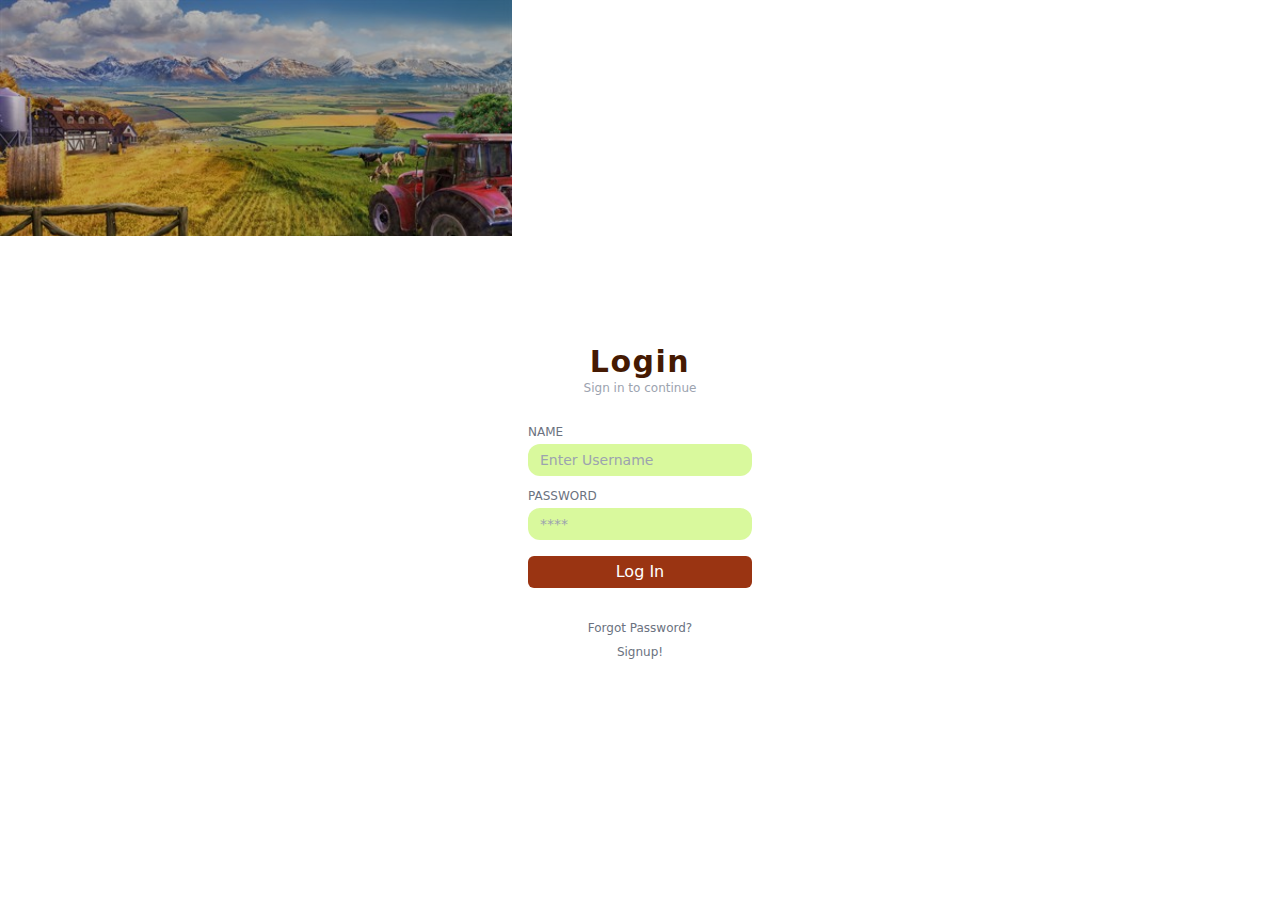
==== index.html @ 5ffe3eda "Update index.html" ====
<!DOCTYPE html>
<html lang="en">
<head>
    <meta charset="UTF-8">
    <meta name="viewport" content="width=device-width, initial-scale=1.0">
    <title>Smart Farming App</title>

    <!-- <link rel="stylesheet" href="/assets/css/main.css"> -->
    <!-- <script src="https://cdn.tailwindcss.com"></script> -->
  <link rel="stylesheet" href="assets/index-CWmxQhcx.css">
</head>
<body class="bg-white font-sans">
    <div class="login-page">
        <div class="header-image relative">
            <img src="assets/farm_bg-BPACp1g3.jfif" class="h-72 brightness-75" alt="">
            <div class="bottom-border h-14 size-full absolute -bottom-1 rounded-tr-full bg-white"></div>
        </div>
        <form class="bg-white flex flex-col items-center content-center mt-14">
            <h3 class="font-bold text-3xl tracking-wider text-amber-950">Login</h3>
            <p class="text-xs text-gray-400">Sign in to continue</p>
            <div class="field mt-7 w-56">
                <label for="name" class="block text-xs uppercase w-full text-gray-500">Name</label>
                <input type="text" name="username" class="w-full outline-none text-black text-sm pl-3 py-1.5 mt-1 text-left bg-lime-200 rounded-xl" id="username" placeholder="Enter Username">
            </div>
            <div class="field mt-3 w-56">
                <label for="password" class="block text-xs uppercase w-full text-gray-500">Password</label>
                <input type="password" name="password" class="w-full outline-none text-black text-sm pl-3 py-1.5 mt-1 text-left bg-lime-200 rounded-xl" id="password" placeholder="****">
            </div>
            <button id="login-btn" class="w-56 bg-orange-800 rounded-md text-white mt-4 py-1">Log In</button>
            <p class="text-xs text-gray-500 mt-8">Forgot Password?</p>
            <p class="text-xs text-gray-500 mt-2">Signup!</p>
        </form>
    </div>
    <script src="assets/js/clickEvents.js"></script>
</body>
</html>
---- assets/index-CWmxQhcx.css ----
*,
:before,
:after {
  box-sizing: border-box;
  border-width: 0;
  border-style: solid;
  border-color: #e5e7eb;
}
:before,
:after {
  --tw-content: "";
}
html,
:host {
  line-height: 1.5;
  -webkit-text-size-adjust: 100%;
  -moz-tab-size: 4;
  -o-tab-size: 4;
  tab-size: 4;
  font-family: ui-sans-serif, system-ui, sans-serif, "Apple Color Emoji",
    "Segoe UI Emoji", Segoe UI Symbol, "Noto Color Emoji";
  font-feature-settings: normal;
  font-variation-settings: normal;
  -webkit-tap-highlight-color: transparent;
}
body {
  margin: 0;
  line-height: inherit;
}
hr {
  height: 0;
  color: inherit;
  border-top-width: 1px;
}
abbr:where([title]) {
  -webkit-text-decoration: underline dotted;
  text-decoration: underline dotted;
}
h1,
h2,
h3,
h4,
h5,
h6 {
  font-size: inherit;
  font-weight: inherit;
}
a {
  color: inherit;
  text-decoration: inherit;
}
b,
strong {
  font-weight: bolder;
}
code,
kbd,
samp,
pre {
  font-family: ui-monospace, SFMono-Regular, Menlo, Monaco, Consolas,
    Liberation Mono, Courier New, monospace;
  font-feature-settings: normal;
  font-variation-settings: normal;
  font-size: 1em;
}
small {
  font-size: 80%;
}
sub,
sup {
  font-size: 75%;
  line-height: 0;
  position: relative;
  vertical-align: baseline;
}
sub {
  bottom: -0.25em;
}
sup {
  top: -0.5em;
}
table {
  text-indent: 0;
  border-color: inherit;
  border-collapse: collapse;
}
button,
input,
optgroup,
select,
textarea {
  font-family: inherit;
  font-feature-settings: inherit;
  font-variation-settings: inherit;
  font-size: 100%;
  font-weight: inherit;
  line-height: inherit;
  letter-spacing: inherit;
  color: inherit;
  margin: 0;
  padding: 0;
}
button,
select {
  text-transform: none;
}
button,
input:where([type="button"]),
input:where([type="reset"]),
input:where([type="submit"]) {
  -webkit-appearance: button;
  background-color: transparent;
  background-image: none;
}
:-moz-focusring {
  outline: auto;
}
:-moz-ui-invalid {
  box-shadow: none;
}
progress {
  vertical-align: baseline;
}
::-webkit-inner-spin-button,
::-webkit-outer-spin-button {
  height: auto;
}
[type="search"] {
  -webkit-appearance: textfield;
  outline-offset: -2px;
}
::-webkit-search-decoration {
  -webkit-appearance: none;
}
::-webkit-file-upload-button {
  -webkit-appearance: button;
  font: inherit;
}
summary {
  display: list-item;
}
blockquote,
dl,
dd,
h1,
h2,
h3,
h4,
h5,
h6,
hr,
figure,
p,
pre {
  margin: 0;
}
fieldset {
  margin: 0;
  padding: 0;
}
legend {
  padding: 0;
}
ol,
ul,
menu {
  list-style: none;
  margin: 0;
  padding: 0;
}
dialog {
  padding: 0;
}
textarea {
  resize: vertical;
}
input::-moz-placeholder,
textarea::-moz-placeholder {
  opacity: 1;
  color: #9ca3af;
}
input::placeholder,
textarea::placeholder {
  opacity: 1;
  color: #9ca3af;
}
button,
[role="button"] {
  cursor: pointer;
}
:disabled {
  cursor: default;
}
img,
svg,
video,
canvas,
audio,
iframe,
embed,
object {
  display: block;
  vertical-align: middle;
}
img,
video {
  max-width: 100%;
  height: auto;
}
[hidden] {
  display: none;
}
*,
:before,
:after {
  --tw-border-spacing-x: 0;
  --tw-border-spacing-y: 0;
  --tw-translate-x: 0;
  --tw-translate-y: 0;
  --tw-rotate: 0;
  --tw-skew-x: 0;
  --tw-skew-y: 0;
  --tw-scale-x: 1;
  --tw-scale-y: 1;
  --tw-pan-x: ;
  --tw-pan-y: ;
  --tw-pinch-zoom: ;
  --tw-scroll-snap-strictness: proximity;
  --tw-gradient-from-position: ;
  --tw-gradient-via-position: ;
  --tw-gradient-to-position: ;
  --tw-ordinal: ;
  --tw-slashed-zero: ;
  --tw-numeric-figure: ;
  --tw-numeric-spacing: ;
  --tw-numeric-fraction: ;
  --tw-ring-inset: ;
  --tw-ring-offset-width: 0px;
  --tw-ring-offset-color: #fff;
  --tw-ring-color: rgb(59 130 246 / 0.5);
  --tw-ring-offset-shadow: 0 0 #0000;
  --tw-ring-shadow: 0 0 #0000;
  --tw-shadow: 0 0 #0000;
  --tw-shadow-colored: 0 0 #0000;
  --tw-blur: ;
  --tw-brightness: ;
  --tw-contrast: ;
  --tw-grayscale: ;
  --tw-hue-rotate: ;
  --tw-invert: ;
  --tw-saturate: ;
  --tw-sepia: ;
  --tw-drop-shadow: ;
  --tw-backdrop-blur: ;
  --tw-backdrop-brightness: ;
  --tw-backdrop-contrast: ;
  --tw-backdrop-grayscale: ;
  --tw-backdrop-hue-rotate: ;
  --tw-backdrop-invert: ;
  --tw-backdrop-opacity: ;
  --tw-backdrop-saturate: ;
  --tw-backdrop-sepia: ;
  --tw-contain-size: ;
  --tw-contain-layout: ;
  --tw-contain-paint: ;
  --tw-contain-style: ;
}
::backdrop {
  --tw-border-spacing-x: 0;
  --tw-border-spacing-y: 0;
  --tw-translate-x: 0;
  --tw-translate-y: 0;
  --tw-rotate: 0;
  --tw-skew-x: 0;
  --tw-skew-y: 0;
  --tw-scale-x: 1;
  --tw-scale-y: 1;
  --tw-pan-x: ;
  --tw-pan-y: ;
  --tw-pinch-zoom: ;
  --tw-scroll-snap-strictness: proximity;
  --tw-gradient-from-position: ;
  --tw-gradient-via-position: ;
  --tw-gradient-to-position: ;
  --tw-ordinal: ;
  --tw-slashed-zero: ;
  --tw-numeric-figure: ;
  --tw-numeric-spacing: ;
  --tw-numeric-fraction: ;
  --tw-ring-inset: ;
  --tw-ring-offset-width: 0px;
  --tw-ring-offset-color: #fff;
  --tw-ring-color: rgb(59 130 246 / 0.5);
  --tw-ring-offset-shadow: 0 0 #0000;
  --tw-ring-shadow: 0 0 #0000;
  --tw-shadow: 0 0 #0000;
  --tw-shadow-colored: 0 0 #0000;
  --tw-blur: ;
  --tw-brightness: ;
  --tw-contrast: ;
  --tw-grayscale: ;
  --tw-hue-rotate: ;
  --tw-invert: ;
  --tw-saturate: ;
  --tw-sepia: ;
  --tw-drop-shadow: ;
  --tw-backdrop-blur: ;
  --tw-backdrop-brightness: ;
  --tw-backdrop-contrast: ;
  --tw-backdrop-grayscale: ;
  --tw-backdrop-hue-rotate: ;
  --tw-backdrop-invert: ;
  --tw-backdrop-opacity: ;
  --tw-backdrop-saturate: ;
  --tw-backdrop-sepia: ;
  --tw-contain-size: ;
  --tw-contain-layout: ;
  --tw-contain-paint: ;
  --tw-contain-style: ;
}
.absolute {
  position: absolute;
}
.relative {
  position: relative;
}
.-bottom-1 {
  bottom: -0.25rem;
}
.bottom-6 {
  bottom: 1.5rem;
}
.right-6 {
  right: 1.5rem;
}
.m-2 {
  margin: 0.5rem;
}
.mt-1 {
  margin-top: 0.25rem;
}
.mt-16 {
  margin-top: 4rem;
}
.mt-2 {
  margin-top: 0.5rem;
}
.mt-3 {
  margin-top: 0.75rem;
}
.mt-4 {
  margin-top: 1rem;
}
.mt-7 {
  margin-top: 1.75rem;
}
.mt-8 {
  margin-top: 2rem;
}
.mt-14 {
  margin-top: 3.5rem;
}
.box-border {
  box-sizing: border-box;
}
.block {
  display: block;
}
.flex {
  display: flex;
}
.size-full {
  width: 100%;
  height: 100%;
}
.h-14 {
  height: 3.5rem;
}
.h-40 {
  height: 10rem;
}
.h-72 {
  height: 18rem;
}
.w-24 {
  width: 6rem;
}
.w-36 {
  width: 9rem;
}
.w-56 {
  width: 14rem;
}
.w-full {
  width: 100%;
}
.flex-col {
  flex-direction: column;
}
.flex-wrap {
  flex-wrap: wrap;
}
.content-center {
  align-content: center;
}
.items-center {
  align-items: center;
}
.rounded-full {
  border-radius: 9999px;
}
.rounded-md {
  border-radius: 0.375rem;
}
.rounded-xl {
  border-radius: 0.75rem;
}
.rounded-tr-full {
  border-top-right-radius: 9999px;
}
.bg-green-200 {
  --tw-bg-opacity: 1;
  background-color: rgb(187 247 208 / var(--tw-bg-opacity));
}
.bg-lime-200 {
  --tw-bg-opacity: 1;
  background-color: rgb(217 249 157 / var(--tw-bg-opacity));
}
.bg-orange-800 {
  --tw-bg-opacity: 1;
  background-color: rgb(154 52 18 / var(--tw-bg-opacity));
}
.bg-slate-400 {
  --tw-bg-opacity: 1;
  background-color: rgb(148 163 184 / var(--tw-bg-opacity));
}
.bg-white {
  --tw-bg-opacity: 1;
  background-color: rgb(255 255 255 / var(--tw-bg-opacity));
}
.p-2 {
  padding: 0.5rem;
}
.p-3 {
  padding: 0.75rem;
}
.px-2 {
  padding-left: 0.5rem;
  padding-right: 0.5rem;
}
.px-3 {
  padding-left: 0.75rem;
  padding-right: 0.75rem;
}
.px-8 {
  padding-left: 2rem;
  padding-right: 2rem;
}
.py-1 {
  padding-top: 0.25rem;
  padding-bottom: 0.25rem;
}
.py-1\.5 {
  padding-top: 0.375rem;
  padding-bottom: 0.375rem;
}
.pl-3 {
  padding-left: 0.75rem;
}
.text-left {
  text-align: left;
}
.text-center {
  text-align: center;
}
.font-sans {
  font-family: ui-sans-serif, system-ui, sans-serif, "Apple Color Emoji",
    "Segoe UI Emoji", Segoe UI Symbol, "Noto Color Emoji";
}
.text-2xl {
  font-size: 1.5rem;
  line-height: 2rem;
}
.text-3xl {
  font-size: 1.875rem;
  line-height: 2.25rem;
}
.text-base {
  font-size: 1rem;
  line-height: 1.5rem;
}
.text-sm {
  font-size: 0.875rem;
  line-height: 1.25rem;
}
.text-xs {
  font-size: 0.75rem;
  line-height: 1rem;
}
.font-bold {
  font-weight: 700;
}
.uppercase {
  text-transform: uppercase;
}
.tracking-wider {
  letter-spacing: 0.05em;
}
.text-amber-950 {
  --tw-text-opacity: 1;
  color: rgb(69 26 3 / var(--tw-text-opacity));
}
.text-black {
  --tw-text-opacity: 1;
  color: rgb(0 0 0 / var(--tw-text-opacity));
}
.text-gray-400 {
  --tw-text-opacity: 1;
  color: rgb(156 163 175 / var(--tw-text-opacity));
}
.text-gray-500 {
  --tw-text-opacity: 1;
  color: rgb(107 114 128 / var(--tw-text-opacity));
}
.text-white {
  --tw-text-opacity: 1;
  color: rgb(255 255 255 / var(--tw-text-opacity));
}
.shadow-lg {
  --tw-shadow: 0 10px 15px -3px rgb(0 0 0 / 0.1),
    0 4px 6px -4px rgb(0 0 0 / 0.1);
  --tw-shadow-colored: 0 10px 15px -3px var(--tw-shadow-color),
    0 4px 6px -4px var(--tw-shadow-color);
  box-shadow: var(--tw-ring-offset-shadow, 0 0 #0000),
    var(--tw-ring-shadow, 0 0 #0000), var(--tw-shadow);
}
.shadow-md {
  --tw-shadow: 0 4px 6px -1px rgb(0 0 0 / 0.1), 0 2px 4px -2px rgb(0 0 0 / 0.1);
  --tw-shadow-colored: 0 4px 6px -1px var(--tw-shadow-color),
    0 2px 4px -2px var(--tw-shadow-color);
  box-shadow: var(--tw-ring-offset-shadow, 0 0 #0000),
    var(--tw-ring-shadow, 0 0 #0000), var(--tw-shadow);
}
.outline-none {
  outline: 2px solid transparent;
  outline-offset: 2px;
}
.brightness-75 {
  --tw-brightness: brightness(0.75);
  filter: var(--tw-blur) var(--tw-brightness) var(--tw-contrast)
    var(--tw-grayscale) var(--tw-hue-rotate) var(--tw-invert) var(--tw-saturate)
    var(--tw-sepia) var(--tw-drop-shadow);
}
.transition-all {
  transition-property: all;
  transition-timing-function: cubic-bezier(0.4, 0, 0.2, 1);
  transition-duration: 0.15s;
}
.hover\:bg-green-300:hover {
  --tw-bg-opacity: 1;
  background-color: rgb(134 239 172 / var(--tw-bg-opacity));
}
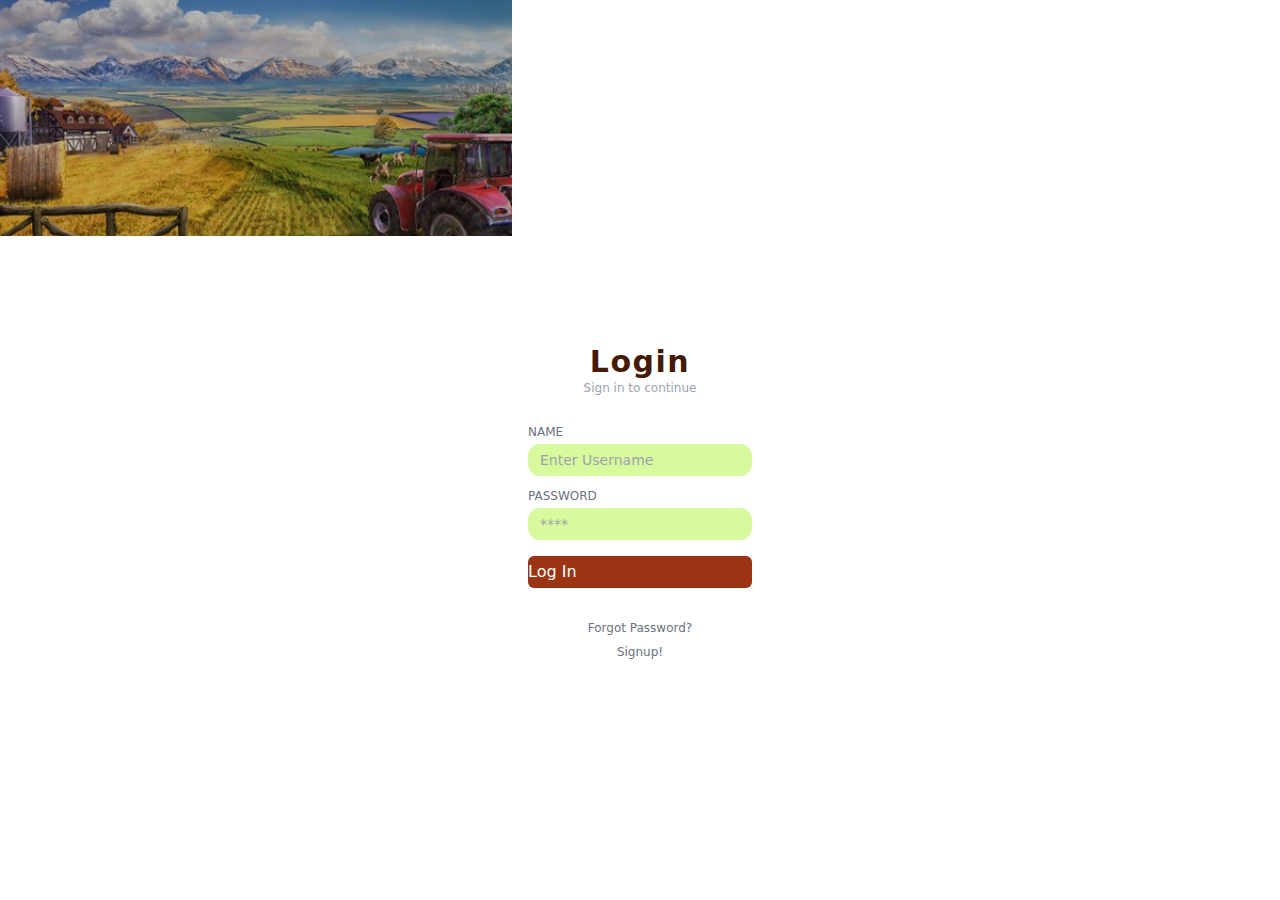
==== commit 4b683e28: "Update index.html" ====
--- a/index.html
+++ b/index.html
@@ -26,7 +26,7 @@
                 <label for="password" class="block text-xs uppercase w-full text-gray-500">Password</label>
                 <input type="password" name="password" class="w-full outline-none text-black text-sm pl-3 py-1.5 mt-1 text-left bg-lime-200 rounded-xl" id="password" placeholder="****">
             </div>
-            <button id="login-btn" class="w-56 bg-orange-800 rounded-md text-white mt-4 py-1">Log In</button>
+            <a href="menu.html" id="login-btn" class="w-56 bg-orange-800 rounded-md text-white mt-4 py-1">Log In</a>
             <p class="text-xs text-gray-500 mt-8">Forgot Password?</p>
             <p class="text-xs text-gray-500 mt-2">Signup!</p>
         </form>
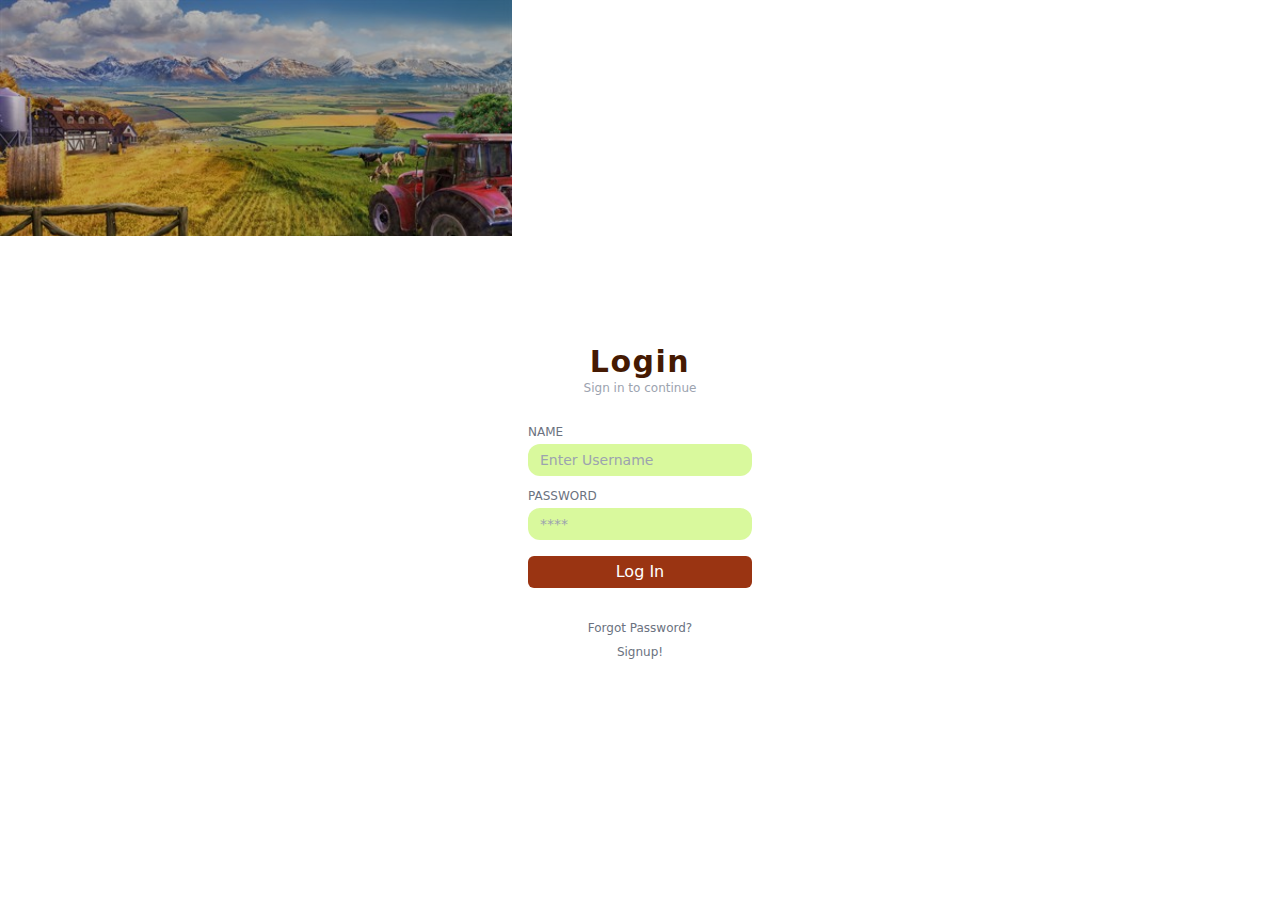
==== commit 6048a165: "Add files via upload" ====
--- a/index.html
+++ b/index.html
@@ -7,7 +7,7 @@
 
     <!-- <link rel="stylesheet" href="/assets/css/main.css"> -->
     <!-- <script src="https://cdn.tailwindcss.com"></script> -->
-  <link rel="stylesheet" href="assets/index-CWmxQhcx.css">
+  <link rel="stylesheet" crossorigin href="assets/index-CWmxQhcx.css">
 </head>
 <body class="bg-white font-sans">
     <div class="login-page">
@@ -26,11 +26,10 @@
                 <label for="password" class="block text-xs uppercase w-full text-gray-500">Password</label>
                 <input type="password" name="password" class="w-full outline-none text-black text-sm pl-3 py-1.5 mt-1 text-left bg-lime-200 rounded-xl" id="password" placeholder="****">
             </div>
-            <a href="menu.html" id="login-btn" class="w-56 bg-orange-800 rounded-md text-white mt-4 py-1">Log In</a>
+            <a href="menu.html" id="login-btn" class="w-56 text-center bg-orange-800 rounded-md text-white mt-4 py-1">Log In</a>
             <p class="text-xs text-gray-500 mt-8">Forgot Password?</p>
             <p class="text-xs text-gray-500 mt-2">Signup!</p>
         </form>
     </div>
-    <script src="assets/js/clickEvents.js"></script>
 </body>
-</html>
+</html>--- a/assets/index-CWmxQhcx.css
+++ b/assets/index-CWmxQhcx.css
@@ -1,562 +1 @@
-*,
-:before,
-:after {
-  box-sizing: border-box;
-  border-width: 0;
-  border-style: solid;
-  border-color: #e5e7eb;
-}
-:before,
-:after {
-  --tw-content: "";
-}
-html,
-:host {
-  line-height: 1.5;
-  -webkit-text-size-adjust: 100%;
-  -moz-tab-size: 4;
-  -o-tab-size: 4;
-  tab-size: 4;
-  font-family: ui-sans-serif, system-ui, sans-serif, "Apple Color Emoji",
-    "Segoe UI Emoji", Segoe UI Symbol, "Noto Color Emoji";
-  font-feature-settings: normal;
-  font-variation-settings: normal;
-  -webkit-tap-highlight-color: transparent;
-}
-body {
-  margin: 0;
-  line-height: inherit;
-}
-hr {
-  height: 0;
-  color: inherit;
-  border-top-width: 1px;
-}
-abbr:where([title]) {
-  -webkit-text-decoration: underline dotted;
-  text-decoration: underline dotted;
-}
-h1,
-h2,
-h3,
-h4,
-h5,
-h6 {
-  font-size: inherit;
-  font-weight: inherit;
-}
-a {
-  color: inherit;
-  text-decoration: inherit;
-}
-b,
-strong {
-  font-weight: bolder;
-}
-code,
-kbd,
-samp,
-pre {
-  font-family: ui-monospace, SFMono-Regular, Menlo, Monaco, Consolas,
-    Liberation Mono, Courier New, monospace;
-  font-feature-settings: normal;
-  font-variation-settings: normal;
-  font-size: 1em;
-}
-small {
-  font-size: 80%;
-}
-sub,
-sup {
-  font-size: 75%;
-  line-height: 0;
-  position: relative;
-  vertical-align: baseline;
-}
-sub {
-  bottom: -0.25em;
-}
-sup {
-  top: -0.5em;
-}
-table {
-  text-indent: 0;
-  border-color: inherit;
-  border-collapse: collapse;
-}
-button,
-input,
-optgroup,
-select,
-textarea {
-  font-family: inherit;
-  font-feature-settings: inherit;
-  font-variation-settings: inherit;
-  font-size: 100%;
-  font-weight: inherit;
-  line-height: inherit;
-  letter-spacing: inherit;
-  color: inherit;
-  margin: 0;
-  padding: 0;
-}
-button,
-select {
-  text-transform: none;
-}
-button,
-input:where([type="button"]),
-input:where([type="reset"]),
-input:where([type="submit"]) {
-  -webkit-appearance: button;
-  background-color: transparent;
-  background-image: none;
-}
-:-moz-focusring {
-  outline: auto;
-}
-:-moz-ui-invalid {
-  box-shadow: none;
-}
-progress {
-  vertical-align: baseline;
-}
-::-webkit-inner-spin-button,
-::-webkit-outer-spin-button {
-  height: auto;
-}
-[type="search"] {
-  -webkit-appearance: textfield;
-  outline-offset: -2px;
-}
-::-webkit-search-decoration {
-  -webkit-appearance: none;
-}
-::-webkit-file-upload-button {
-  -webkit-appearance: button;
-  font: inherit;
-}
-summary {
-  display: list-item;
-}
-blockquote,
-dl,
-dd,
-h1,
-h2,
-h3,
-h4,
-h5,
-h6,
-hr,
-figure,
-p,
-pre {
-  margin: 0;
-}
-fieldset {
-  margin: 0;
-  padding: 0;
-}
-legend {
-  padding: 0;
-}
-ol,
-ul,
-menu {
-  list-style: none;
-  margin: 0;
-  padding: 0;
-}
-dialog {
-  padding: 0;
-}
-textarea {
-  resize: vertical;
-}
-input::-moz-placeholder,
-textarea::-moz-placeholder {
-  opacity: 1;
-  color: #9ca3af;
-}
-input::placeholder,
-textarea::placeholder {
-  opacity: 1;
-  color: #9ca3af;
-}
-button,
-[role="button"] {
-  cursor: pointer;
-}
-:disabled {
-  cursor: default;
-}
-img,
-svg,
-video,
-canvas,
-audio,
-iframe,
-embed,
-object {
-  display: block;
-  vertical-align: middle;
-}
-img,
-video {
-  max-width: 100%;
-  height: auto;
-}
-[hidden] {
-  display: none;
-}
-*,
-:before,
-:after {
-  --tw-border-spacing-x: 0;
-  --tw-border-spacing-y: 0;
-  --tw-translate-x: 0;
-  --tw-translate-y: 0;
-  --tw-rotate: 0;
-  --tw-skew-x: 0;
-  --tw-skew-y: 0;
-  --tw-scale-x: 1;
-  --tw-scale-y: 1;
-  --tw-pan-x: ;
-  --tw-pan-y: ;
-  --tw-pinch-zoom: ;
-  --tw-scroll-snap-strictness: proximity;
-  --tw-gradient-from-position: ;
-  --tw-gradient-via-position: ;
-  --tw-gradient-to-position: ;
-  --tw-ordinal: ;
-  --tw-slashed-zero: ;
-  --tw-numeric-figure: ;
-  --tw-numeric-spacing: ;
-  --tw-numeric-fraction: ;
-  --tw-ring-inset: ;
-  --tw-ring-offset-width: 0px;
-  --tw-ring-offset-color: #fff;
-  --tw-ring-color: rgb(59 130 246 / 0.5);
-  --tw-ring-offset-shadow: 0 0 #0000;
-  --tw-ring-shadow: 0 0 #0000;
-  --tw-shadow: 0 0 #0000;
-  --tw-shadow-colored: 0 0 #0000;
-  --tw-blur: ;
-  --tw-brightness: ;
-  --tw-contrast: ;
-  --tw-grayscale: ;
-  --tw-hue-rotate: ;
-  --tw-invert: ;
-  --tw-saturate: ;
-  --tw-sepia: ;
-  --tw-drop-shadow: ;
-  --tw-backdrop-blur: ;
-  --tw-backdrop-brightness: ;
-  --tw-backdrop-contrast: ;
-  --tw-backdrop-grayscale: ;
-  --tw-backdrop-hue-rotate: ;
-  --tw-backdrop-invert: ;
-  --tw-backdrop-opacity: ;
-  --tw-backdrop-saturate: ;
-  --tw-backdrop-sepia: ;
-  --tw-contain-size: ;
-  --tw-contain-layout: ;
-  --tw-contain-paint: ;
-  --tw-contain-style: ;
-}
-::backdrop {
-  --tw-border-spacing-x: 0;
-  --tw-border-spacing-y: 0;
-  --tw-translate-x: 0;
-  --tw-translate-y: 0;
-  --tw-rotate: 0;
-  --tw-skew-x: 0;
-  --tw-skew-y: 0;
-  --tw-scale-x: 1;
-  --tw-scale-y: 1;
-  --tw-pan-x: ;
-  --tw-pan-y: ;
-  --tw-pinch-zoom: ;
-  --tw-scroll-snap-strictness: proximity;
-  --tw-gradient-from-position: ;
-  --tw-gradient-via-position: ;
-  --tw-gradient-to-position: ;
-  --tw-ordinal: ;
-  --tw-slashed-zero: ;
-  --tw-numeric-figure: ;
-  --tw-numeric-spacing: ;
-  --tw-numeric-fraction: ;
-  --tw-ring-inset: ;
-  --tw-ring-offset-width: 0px;
-  --tw-ring-offset-color: #fff;
-  --tw-ring-color: rgb(59 130 246 / 0.5);
-  --tw-ring-offset-shadow: 0 0 #0000;
-  --tw-ring-shadow: 0 0 #0000;
-  --tw-shadow: 0 0 #0000;
-  --tw-shadow-colored: 0 0 #0000;
-  --tw-blur: ;
-  --tw-brightness: ;
-  --tw-contrast: ;
-  --tw-grayscale: ;
-  --tw-hue-rotate: ;
-  --tw-invert: ;
-  --tw-saturate: ;
-  --tw-sepia: ;
-  --tw-drop-shadow: ;
-  --tw-backdrop-blur: ;
-  --tw-backdrop-brightness: ;
-  --tw-backdrop-contrast: ;
-  --tw-backdrop-grayscale: ;
-  --tw-backdrop-hue-rotate: ;
-  --tw-backdrop-invert: ;
-  --tw-backdrop-opacity: ;
-  --tw-backdrop-saturate: ;
-  --tw-backdrop-sepia: ;
-  --tw-contain-size: ;
-  --tw-contain-layout: ;
-  --tw-contain-paint: ;
-  --tw-contain-style: ;
-}
-.absolute {
-  position: absolute;
-}
-.relative {
-  position: relative;
-}
-.-bottom-1 {
-  bottom: -0.25rem;
-}
-.bottom-6 {
-  bottom: 1.5rem;
-}
-.right-6 {
-  right: 1.5rem;
-}
-.m-2 {
-  margin: 0.5rem;
-}
-.mt-1 {
-  margin-top: 0.25rem;
-}
-.mt-16 {
-  margin-top: 4rem;
-}
-.mt-2 {
-  margin-top: 0.5rem;
-}
-.mt-3 {
-  margin-top: 0.75rem;
-}
-.mt-4 {
-  margin-top: 1rem;
-}
-.mt-7 {
-  margin-top: 1.75rem;
-}
-.mt-8 {
-  margin-top: 2rem;
-}
-.mt-14 {
-  margin-top: 3.5rem;
-}
-.box-border {
-  box-sizing: border-box;
-}
-.block {
-  display: block;
-}
-.flex {
-  display: flex;
-}
-.size-full {
-  width: 100%;
-  height: 100%;
-}
-.h-14 {
-  height: 3.5rem;
-}
-.h-40 {
-  height: 10rem;
-}
-.h-72 {
-  height: 18rem;
-}
-.w-24 {
-  width: 6rem;
-}
-.w-36 {
-  width: 9rem;
-}
-.w-56 {
-  width: 14rem;
-}
-.w-full {
-  width: 100%;
-}
-.flex-col {
-  flex-direction: column;
-}
-.flex-wrap {
-  flex-wrap: wrap;
-}
-.content-center {
-  align-content: center;
-}
-.items-center {
-  align-items: center;
-}
-.rounded-full {
-  border-radius: 9999px;
-}
-.rounded-md {
-  border-radius: 0.375rem;
-}
-.rounded-xl {
-  border-radius: 0.75rem;
-}
-.rounded-tr-full {
-  border-top-right-radius: 9999px;
-}
-.bg-green-200 {
-  --tw-bg-opacity: 1;
-  background-color: rgb(187 247 208 / var(--tw-bg-opacity));
-}
-.bg-lime-200 {
-  --tw-bg-opacity: 1;
-  background-color: rgb(217 249 157 / var(--tw-bg-opacity));
-}
-.bg-orange-800 {
-  --tw-bg-opacity: 1;
-  background-color: rgb(154 52 18 / var(--tw-bg-opacity));
-}
-.bg-slate-400 {
-  --tw-bg-opacity: 1;
-  background-color: rgb(148 163 184 / var(--tw-bg-opacity));
-}
-.bg-white {
-  --tw-bg-opacity: 1;
-  background-color: rgb(255 255 255 / var(--tw-bg-opacity));
-}
-.p-2 {
-  padding: 0.5rem;
-}
-.p-3 {
-  padding: 0.75rem;
-}
-.px-2 {
-  padding-left: 0.5rem;
-  padding-right: 0.5rem;
-}
-.px-3 {
-  padding-left: 0.75rem;
-  padding-right: 0.75rem;
-}
-.px-8 {
-  padding-left: 2rem;
-  padding-right: 2rem;
-}
-.py-1 {
-  padding-top: 0.25rem;
-  padding-bottom: 0.25rem;
-}
-.py-1\.5 {
-  padding-top: 0.375rem;
-  padding-bottom: 0.375rem;
-}
-.pl-3 {
-  padding-left: 0.75rem;
-}
-.text-left {
-  text-align: left;
-}
-.text-center {
-  text-align: center;
-}
-.font-sans {
-  font-family: ui-sans-serif, system-ui, sans-serif, "Apple Color Emoji",
-    "Segoe UI Emoji", Segoe UI Symbol, "Noto Color Emoji";
-}
-.text-2xl {
-  font-size: 1.5rem;
-  line-height: 2rem;
-}
-.text-3xl {
-  font-size: 1.875rem;
-  line-height: 2.25rem;
-}
-.text-base {
-  font-size: 1rem;
-  line-height: 1.5rem;
-}
-.text-sm {
-  font-size: 0.875rem;
-  line-height: 1.25rem;
-}
-.text-xs {
-  font-size: 0.75rem;
-  line-height: 1rem;
-}
-.font-bold {
-  font-weight: 700;
-}
-.uppercase {
-  text-transform: uppercase;
-}
-.tracking-wider {
-  letter-spacing: 0.05em;
-}
-.text-amber-950 {
-  --tw-text-opacity: 1;
-  color: rgb(69 26 3 / var(--tw-text-opacity));
-}
-.text-black {
-  --tw-text-opacity: 1;
-  color: rgb(0 0 0 / var(--tw-text-opacity));
-}
-.text-gray-400 {
-  --tw-text-opacity: 1;
-  color: rgb(156 163 175 / var(--tw-text-opacity));
-}
-.text-gray-500 {
-  --tw-text-opacity: 1;
-  color: rgb(107 114 128 / var(--tw-text-opacity));
-}
-.text-white {
-  --tw-text-opacity: 1;
-  color: rgb(255 255 255 / var(--tw-text-opacity));
-}
-.shadow-lg {
-  --tw-shadow: 0 10px 15px -3px rgb(0 0 0 / 0.1),
-    0 4px 6px -4px rgb(0 0 0 / 0.1);
-  --tw-shadow-colored: 0 10px 15px -3px var(--tw-shadow-color),
-    0 4px 6px -4px var(--tw-shadow-color);
-  box-shadow: var(--tw-ring-offset-shadow, 0 0 #0000),
-    var(--tw-ring-shadow, 0 0 #0000), var(--tw-shadow);
-}
-.shadow-md {
-  --tw-shadow: 0 4px 6px -1px rgb(0 0 0 / 0.1), 0 2px 4px -2px rgb(0 0 0 / 0.1);
-  --tw-shadow-colored: 0 4px 6px -1px var(--tw-shadow-color),
-    0 2px 4px -2px var(--tw-shadow-color);
-  box-shadow: var(--tw-ring-offset-shadow, 0 0 #0000),
-    var(--tw-ring-shadow, 0 0 #0000), var(--tw-shadow);
-}
-.outline-none {
-  outline: 2px solid transparent;
-  outline-offset: 2px;
-}
-.brightness-75 {
-  --tw-brightness: brightness(0.75);
-  filter: var(--tw-blur) var(--tw-brightness) var(--tw-contrast)
-    var(--tw-grayscale) var(--tw-hue-rotate) var(--tw-invert) var(--tw-saturate)
-    var(--tw-sepia) var(--tw-drop-shadow);
-}
-.transition-all {
-  transition-property: all;
-  transition-timing-function: cubic-bezier(0.4, 0, 0.2, 1);
-  transition-duration: 0.15s;
-}
-.hover\:bg-green-300:hover {
-  --tw-bg-opacity: 1;
-  background-color: rgb(134 239 172 / var(--tw-bg-opacity));
-}
+*,:before,:after{box-sizing:border-box;border-width:0;border-style:solid;border-color:#e5e7eb}:before,:after{--tw-content: ""}html,:host{line-height:1.5;-webkit-text-size-adjust:100%;-moz-tab-size:4;-o-tab-size:4;tab-size:4;font-family:ui-sans-serif,system-ui,sans-serif,"Apple Color Emoji","Segoe UI Emoji",Segoe UI Symbol,"Noto Color Emoji";font-feature-settings:normal;font-variation-settings:normal;-webkit-tap-highlight-color:transparent}body{margin:0;line-height:inherit}hr{height:0;color:inherit;border-top-width:1px}abbr:where([title]){-webkit-text-decoration:underline dotted;text-decoration:underline dotted}h1,h2,h3,h4,h5,h6{font-size:inherit;font-weight:inherit}a{color:inherit;text-decoration:inherit}b,strong{font-weight:bolder}code,kbd,samp,pre{font-family:ui-monospace,SFMono-Regular,Menlo,Monaco,Consolas,Liberation Mono,Courier New,monospace;font-feature-settings:normal;font-variation-settings:normal;font-size:1em}small{font-size:80%}sub,sup{font-size:75%;line-height:0;position:relative;vertical-align:baseline}sub{bottom:-.25em}sup{top:-.5em}table{text-indent:0;border-color:inherit;border-collapse:collapse}button,input,optgroup,select,textarea{font-family:inherit;font-feature-settings:inherit;font-variation-settings:inherit;font-size:100%;font-weight:inherit;line-height:inherit;letter-spacing:inherit;color:inherit;margin:0;padding:0}button,select{text-transform:none}button,input:where([type=button]),input:where([type=reset]),input:where([type=submit]){-webkit-appearance:button;background-color:transparent;background-image:none}:-moz-focusring{outline:auto}:-moz-ui-invalid{box-shadow:none}progress{vertical-align:baseline}::-webkit-inner-spin-button,::-webkit-outer-spin-button{height:auto}[type=search]{-webkit-appearance:textfield;outline-offset:-2px}::-webkit-search-decoration{-webkit-appearance:none}::-webkit-file-upload-button{-webkit-appearance:button;font:inherit}summary{display:list-item}blockquote,dl,dd,h1,h2,h3,h4,h5,h6,hr,figure,p,pre{margin:0}fieldset{margin:0;padding:0}legend{padding:0}ol,ul,menu{list-style:none;margin:0;padding:0}dialog{padding:0}textarea{resize:vertical}input::-moz-placeholder,textarea::-moz-placeholder{opacity:1;color:#9ca3af}input::placeholder,textarea::placeholder{opacity:1;color:#9ca3af}button,[role=button]{cursor:pointer}:disabled{cursor:default}img,svg,video,canvas,audio,iframe,embed,object{display:block;vertical-align:middle}img,video{max-width:100%;height:auto}[hidden]{display:none}*,:before,:after{--tw-border-spacing-x: 0;--tw-border-spacing-y: 0;--tw-translate-x: 0;--tw-translate-y: 0;--tw-rotate: 0;--tw-skew-x: 0;--tw-skew-y: 0;--tw-scale-x: 1;--tw-scale-y: 1;--tw-pan-x: ;--tw-pan-y: ;--tw-pinch-zoom: ;--tw-scroll-snap-strictness: proximity;--tw-gradient-from-position: ;--tw-gradient-via-position: ;--tw-gradient-to-position: ;--tw-ordinal: ;--tw-slashed-zero: ;--tw-numeric-figure: ;--tw-numeric-spacing: ;--tw-numeric-fraction: ;--tw-ring-inset: ;--tw-ring-offset-width: 0px;--tw-ring-offset-color: #fff;--tw-ring-color: rgb(59 130 246 / .5);--tw-ring-offset-shadow: 0 0 #0000;--tw-ring-shadow: 0 0 #0000;--tw-shadow: 0 0 #0000;--tw-shadow-colored: 0 0 #0000;--tw-blur: ;--tw-brightness: ;--tw-contrast: ;--tw-grayscale: ;--tw-hue-rotate: ;--tw-invert: ;--tw-saturate: ;--tw-sepia: ;--tw-drop-shadow: ;--tw-backdrop-blur: ;--tw-backdrop-brightness: ;--tw-backdrop-contrast: ;--tw-backdrop-grayscale: ;--tw-backdrop-hue-rotate: ;--tw-backdrop-invert: ;--tw-backdrop-opacity: ;--tw-backdrop-saturate: ;--tw-backdrop-sepia: ;--tw-contain-size: ;--tw-contain-layout: ;--tw-contain-paint: ;--tw-contain-style: }::backdrop{--tw-border-spacing-x: 0;--tw-border-spacing-y: 0;--tw-translate-x: 0;--tw-translate-y: 0;--tw-rotate: 0;--tw-skew-x: 0;--tw-skew-y: 0;--tw-scale-x: 1;--tw-scale-y: 1;--tw-pan-x: ;--tw-pan-y: ;--tw-pinch-zoom: ;--tw-scroll-snap-strictness: proximity;--tw-gradient-from-position: ;--tw-gradient-via-position: ;--tw-gradient-to-position: ;--tw-ordinal: ;--tw-slashed-zero: ;--tw-numeric-figure: ;--tw-numeric-spacing: ;--tw-numeric-fraction: ;--tw-ring-inset: ;--tw-ring-offset-width: 0px;--tw-ring-offset-color: #fff;--tw-ring-color: rgb(59 130 246 / .5);--tw-ring-offset-shadow: 0 0 #0000;--tw-ring-shadow: 0 0 #0000;--tw-shadow: 0 0 #0000;--tw-shadow-colored: 0 0 #0000;--tw-blur: ;--tw-brightness: ;--tw-contrast: ;--tw-grayscale: ;--tw-hue-rotate: ;--tw-invert: ;--tw-saturate: ;--tw-sepia: ;--tw-drop-shadow: ;--tw-backdrop-blur: ;--tw-backdrop-brightness: ;--tw-backdrop-contrast: ;--tw-backdrop-grayscale: ;--tw-backdrop-hue-rotate: ;--tw-backdrop-invert: ;--tw-backdrop-opacity: ;--tw-backdrop-saturate: ;--tw-backdrop-sepia: ;--tw-contain-size: ;--tw-contain-layout: ;--tw-contain-paint: ;--tw-contain-style: }.absolute{position:absolute}.relative{position:relative}.-bottom-1{bottom:-.25rem}.bottom-6{bottom:1.5rem}.right-6{right:1.5rem}.m-2{margin:.5rem}.mt-1{margin-top:.25rem}.mt-16{margin-top:4rem}.mt-2{margin-top:.5rem}.mt-3{margin-top:.75rem}.mt-4{margin-top:1rem}.mt-7{margin-top:1.75rem}.mt-8{margin-top:2rem}.mt-14{margin-top:3.5rem}.box-border{box-sizing:border-box}.block{display:block}.flex{display:flex}.size-full{width:100%;height:100%}.h-14{height:3.5rem}.h-40{height:10rem}.h-72{height:18rem}.w-24{width:6rem}.w-36{width:9rem}.w-56{width:14rem}.w-full{width:100%}.flex-col{flex-direction:column}.flex-wrap{flex-wrap:wrap}.content-center{align-content:center}.items-center{align-items:center}.rounded-full{border-radius:9999px}.rounded-md{border-radius:.375rem}.rounded-xl{border-radius:.75rem}.rounded-tr-full{border-top-right-radius:9999px}.bg-green-200{--tw-bg-opacity: 1;background-color:rgb(187 247 208 / var(--tw-bg-opacity))}.bg-lime-200{--tw-bg-opacity: 1;background-color:rgb(217 249 157 / var(--tw-bg-opacity))}.bg-orange-800{--tw-bg-opacity: 1;background-color:rgb(154 52 18 / var(--tw-bg-opacity))}.bg-slate-400{--tw-bg-opacity: 1;background-color:rgb(148 163 184 / var(--tw-bg-opacity))}.bg-white{--tw-bg-opacity: 1;background-color:rgb(255 255 255 / var(--tw-bg-opacity))}.p-2{padding:.5rem}.p-3{padding:.75rem}.px-2{padding-left:.5rem;padding-right:.5rem}.px-3{padding-left:.75rem;padding-right:.75rem}.px-8{padding-left:2rem;padding-right:2rem}.py-1{padding-top:.25rem;padding-bottom:.25rem}.py-1\.5{padding-top:.375rem;padding-bottom:.375rem}.pl-3{padding-left:.75rem}.text-left{text-align:left}.text-center{text-align:center}.font-sans{font-family:ui-sans-serif,system-ui,sans-serif,"Apple Color Emoji","Segoe UI Emoji",Segoe UI Symbol,"Noto Color Emoji"}.text-2xl{font-size:1.5rem;line-height:2rem}.text-3xl{font-size:1.875rem;line-height:2.25rem}.text-base{font-size:1rem;line-height:1.5rem}.text-sm{font-size:.875rem;line-height:1.25rem}.text-xs{font-size:.75rem;line-height:1rem}.font-bold{font-weight:700}.uppercase{text-transform:uppercase}.tracking-wider{letter-spacing:.05em}.text-amber-950{--tw-text-opacity: 1;color:rgb(69 26 3 / var(--tw-text-opacity))}.text-black{--tw-text-opacity: 1;color:rgb(0 0 0 / var(--tw-text-opacity))}.text-gray-400{--tw-text-opacity: 1;color:rgb(156 163 175 / var(--tw-text-opacity))}.text-gray-500{--tw-text-opacity: 1;color:rgb(107 114 128 / var(--tw-text-opacity))}.text-white{--tw-text-opacity: 1;color:rgb(255 255 255 / var(--tw-text-opacity))}.shadow-lg{--tw-shadow: 0 10px 15px -3px rgb(0 0 0 / .1), 0 4px 6px -4px rgb(0 0 0 / .1);--tw-shadow-colored: 0 10px 15px -3px var(--tw-shadow-color), 0 4px 6px -4px var(--tw-shadow-color);box-shadow:var(--tw-ring-offset-shadow, 0 0 #0000),var(--tw-ring-shadow, 0 0 #0000),var(--tw-shadow)}.shadow-md{--tw-shadow: 0 4px 6px -1px rgb(0 0 0 / .1), 0 2px 4px -2px rgb(0 0 0 / .1);--tw-shadow-colored: 0 4px 6px -1px var(--tw-shadow-color), 0 2px 4px -2px var(--tw-shadow-color);box-shadow:var(--tw-ring-offset-shadow, 0 0 #0000),var(--tw-ring-shadow, 0 0 #0000),var(--tw-shadow)}.outline-none{outline:2px solid transparent;outline-offset:2px}.brightness-75{--tw-brightness: brightness(.75);filter:var(--tw-blur) var(--tw-brightness) var(--tw-contrast) var(--tw-grayscale) var(--tw-hue-rotate) var(--tw-invert) var(--tw-saturate) var(--tw-sepia) var(--tw-drop-shadow)}.transition-all{transition-property:all;transition-timing-function:cubic-bezier(.4,0,.2,1);transition-duration:.15s}.hover\:bg-green-300:hover{--tw-bg-opacity: 1;background-color:rgb(134 239 172 / var(--tw-bg-opacity))}
